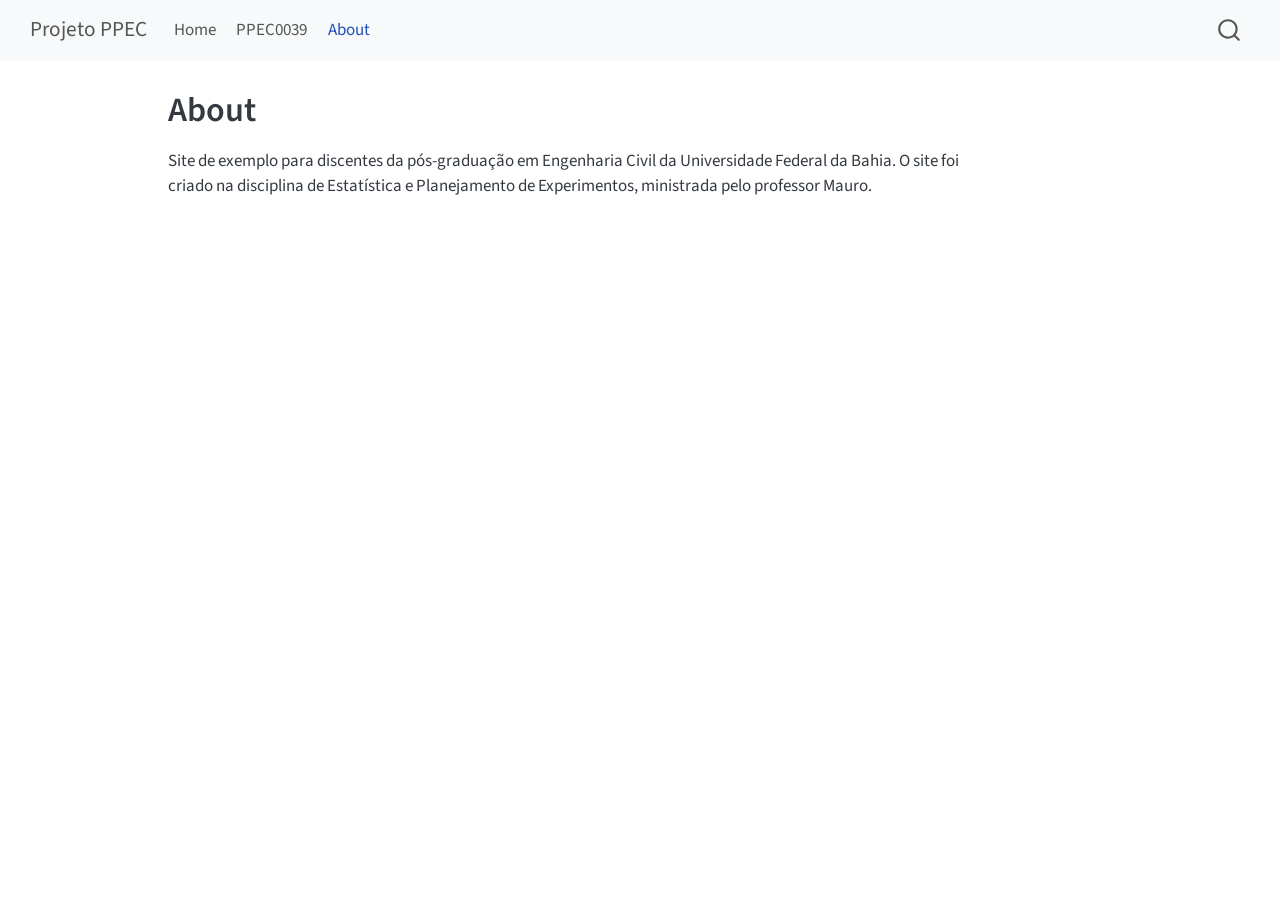
==== about.html @ da07c80e "novo site" ====
<!DOCTYPE html>
<html xmlns="http://www.w3.org/1999/xhtml" lang="en" xml:lang="en"><head>

<meta charset="utf-8">
<meta name="generator" content="quarto-1.9.37">

<meta name="viewport" content="width=device-width, initial-scale=1.0, user-scalable=yes">


<title>About – Projeto PPEC</title>
<style>
/* Default styles provided by pandoc.
** See https://pandoc.org/MANUAL.html#variables-for-html for config info.
*/
code{white-space: pre-wrap;}
span.smallcaps{font-variant: small-caps;}
div.columns{display: flex; gap: min(4vw, 1.5em);}
div.column{flex: auto; overflow-x: auto;}
div.hanging-indent{margin-left: 1.5em; text-indent: -1.5em;}
ul.task-list{list-style: none;}
ul.task-list li input[type="checkbox"] {
  width: 0.8em;
  margin: 0 0.8em 0.2em -1em; /* quarto-specific, see https://github.com/quarto-dev/quarto-cli/issues/4556 */ 
  vertical-align: middle;
}
</style>


<script src="site_libs/quarto-nav/quarto-nav.js"></script>
<script src="site_libs/quarto-nav/headroom.min.js"></script>
<script src="site_libs/clipboard/clipboard.min.js"></script>
<script src="site_libs/quarto-search/autocomplete.umd.js"></script>
<script src="site_libs/quarto-search/fuse.min.js"></script>
<script src="site_libs/quarto-search/quarto-search.js"></script>
<meta name="quarto:offset" content="./">
<script src="site_libs/quarto-html/quarto.js" type="module"></script>
<script src="site_libs/quarto-html/tabsets/tabsets.js" type="module"></script>
<script src="site_libs/quarto-html/popper.min.js"></script>
<script src="site_libs/quarto-html/tippy.umd.min.js"></script>
<script src="site_libs/quarto-html/anchor.min.js"></script>
<link href="site_libs/quarto-html/tippy.css" rel="stylesheet">
<link href="site_libs/quarto-html/quarto-syntax-highlighting-7f8f88aac4f3542376d5c11b86a4c14d.css" rel="stylesheet" id="quarto-text-highlighting-styles">
<script src="site_libs/bootstrap/bootstrap.min.js"></script>
<link href="site_libs/bootstrap/bootstrap-icons.css" rel="stylesheet">
<link href="site_libs/bootstrap/bootstrap-a0f9fd0d421825b736dc1bbcbcba2219.min.css" rel="stylesheet" append-hash="true" id="quarto-bootstrap" data-mode="light">
<script id="quarto-search-options" type="application/json">{
  "location": "navbar",
  "copy-button": false,
  "collapse-after": 3,
  "panel-placement": "end",
  "type": "overlay",
  "limit": 50,
  "keyboard-shortcut": [
    "f",
    "/",
    "s"
  ],
  "show-item-context": false,
  "language": {
    "search-no-results-text": "No results",
    "search-matching-documents-text": "matching documents",
    "search-copy-link-title": "Copy link to search",
    "search-hide-matches-text": "Hide additional matches",
    "search-more-match-text": "more match in this document",
    "search-more-matches-text": "more matches in this document",
    "search-clear-button-title": "Clear",
    "search-text-placeholder": "",
    "search-detached-cancel-button-title": "Cancel",
    "search-submit-button-title": "Submit",
    "search-label": "Search"
  }
}</script>


<link rel="stylesheet" href="styles.css">
</head>

<body class="nav-fixed quarto-light">

<div id="quarto-search-results"></div>
  <header id="quarto-header" class="headroom fixed-top">
    <nav class="navbar navbar-expand-lg " data-bs-theme="dark">
      <div class="navbar-container container-fluid">
      <div class="navbar-brand-container mx-auto">
    <a class="navbar-brand" href="./index.html">
    <span class="navbar-title">Projeto PPEC</span>
    </a>
  </div>
            <div id="quarto-search" class="" title="Search"></div>
          <button class="navbar-toggler" type="button" data-bs-toggle="collapse" data-bs-target="#navbarCollapse" aria-controls="navbarCollapse" role="menu" aria-expanded="false" aria-label="Toggle navigation" onclick="if (window.quartoToggleHeadroom) { window.quartoToggleHeadroom(); }">
  <span class="navbar-toggler-icon"></span>
</button>
          <div class="collapse navbar-collapse" id="navbarCollapse">
            <ul class="navbar-nav navbar-nav-scroll me-auto">
  <li class="nav-item">
    <a class="nav-link" href="./index.html"> 
<span class="menu-text">Home</span></a>
  </li>  
  <li class="nav-item">
    <a class="nav-link" href="./PPE039"> 
<span class="menu-text">PPEC0039</span></a>
  </li>  
  <li class="nav-item">
    <a class="nav-link active" href="./about.html" aria-current="page"> 
<span class="menu-text">About</span></a>
  </li>  
</ul>
          </div> <!-- /navcollapse -->
            <div class="quarto-navbar-tools">
</div>
      </div> <!-- /container-fluid -->
    </nav>
</header>
<!-- content -->
<div id="quarto-content" class="quarto-container page-columns page-rows-contents page-layout-article page-navbar">
<!-- sidebar -->
<!-- margin-sidebar -->
    <div id="quarto-margin-sidebar" class="sidebar margin-sidebar zindex-bottom">
        
    </div>
<!-- main -->
<main class="content" id="quarto-document-content">

<header id="title-block-header" class="quarto-title-block default">
<div class="quarto-title">
<h1 class="title">About</h1>
</div>



<div class="quarto-title-meta">

    
  
    
  </div>
  


</header>


<p>Site de exemplo para discentes da pós-graduação em Engenharia Civil da Universidade Federal da Bahia. O site foi criado na disciplina de Estatística e Planejamento de Experimentos, ministrada pelo professor Mauro.</p>



</main> <!-- /main -->
<script id="quarto-html-after-body" type="application/javascript">
  window.document.addEventListener("DOMContentLoaded", function (event) {
    const icon = "";
    const anchorJS = new window.AnchorJS();
    anchorJS.options = {
      placement: 'right',
      icon: icon
    };
    anchorJS.add('.anchored');
    const isCodeAnnotation = (el) => {
      for (const clz of el.classList) {
        if (clz.startsWith('code-annotation-')) {                     
          return true;
        }
      }
      return false;
    }
    const onCopySuccess = function(e) {
      // button target
      const button = e.trigger;
      // don't keep focus
      button.blur();
      // flash "checked"
      button.classList.add('code-copy-button-checked');
      var currentTitle = button.getAttribute("title");
      button.setAttribute("title", "Copied!");
      let tooltip;
      if (window.bootstrap) {
        button.setAttribute("data-bs-toggle", "tooltip");
        button.setAttribute("data-bs-placement", "left");
        button.setAttribute("data-bs-title", "Copied!");
        tooltip = new bootstrap.Tooltip(button, 
          { trigger: "manual", 
            customClass: "code-copy-button-tooltip",
            offset: [0, -8]});
        tooltip.show();    
      }
      setTimeout(function() {
        if (tooltip) {
          tooltip.hide();
          button.removeAttribute("data-bs-title");
          button.removeAttribute("data-bs-toggle");
          button.removeAttribute("data-bs-placement");
        }
        button.setAttribute("title", currentTitle);
        button.classList.remove('code-copy-button-checked');
      }, 1000);
      // clear code selection
      e.clearSelection();
    }
    const getTextToCopy = function(trigger) {
      const outerScaffold = trigger.parentElement.cloneNode(true);
      const codeEl = outerScaffold.querySelector('code');
      for (const childEl of codeEl.children) {
        if (isCodeAnnotation(childEl)) {
          childEl.remove();
        }
      }
      return codeEl.innerText;
    }
    const clipboard = new window.ClipboardJS('.code-copy-button:not([data-in-quarto-modal])', {
      text: getTextToCopy
    });
    clipboard.on('success', onCopySuccess);
    if (window.document.getElementById('quarto-embedded-source-code-modal')) {
      const clipboardModal = new window.ClipboardJS('.code-copy-button[data-in-quarto-modal]', {
        text: getTextToCopy,
        container: window.document.getElementById('quarto-embedded-source-code-modal')
      });
      clipboardModal.on('success', onCopySuccess);
    }
      var localhostRegex = new RegExp(/^(?:http|https):\/\/localhost\:?[0-9]*\//);
      var mailtoRegex = new RegExp(/^mailto:/);
        var filterRegex = new RegExp('/' + window.location.host + '/');
      var isInternal = (href) => {
          return filterRegex.test(href) || localhostRegex.test(href) || mailtoRegex.test(href);
      }
      // Inspect non-navigation links and adorn them if external
     var links = window.document.querySelectorAll('a[href]:not(.nav-link):not(.navbar-brand):not(.toc-action):not(.sidebar-link):not(.sidebar-item-toggle):not(.pagination-link):not(.no-external):not([aria-hidden]):not(.dropdown-item):not(.quarto-navigation-tool):not(.about-link)');
      for (var i=0; i<links.length; i++) {
        const link = links[i];
        if (!isInternal(link.href)) {
          // undo the damage that might have been done by quarto-nav.js in the case of
          // links that we want to consider external
          if (link.dataset.originalHref !== undefined) {
            link.href = link.dataset.originalHref;
          }
        }
      }
    function tippyHover(el, contentFn, onTriggerFn, onUntriggerFn) {
      const config = {
        allowHTML: true,
        maxWidth: 500,
        delay: 100,
        arrow: false,
        appendTo: function(el) {
            return el.parentElement;
        },
        interactive: true,
        interactiveBorder: 10,
        theme: 'quarto',
        placement: 'bottom-start',
      };
      if (contentFn) {
        config.content = contentFn;
      }
      if (onTriggerFn) {
        config.onTrigger = onTriggerFn;
      }
      if (onUntriggerFn) {
        config.onUntrigger = onUntriggerFn;
      }
      window.tippy(el, config); 
    }
    const noterefs = window.document.querySelectorAll('a[role="doc-noteref"]');
    for (var i=0; i<noterefs.length; i++) {
      const ref = noterefs[i];
      tippyHover(ref, function() {
        // use id or data attribute instead here
        let href = ref.getAttribute('data-footnote-href') || ref.getAttribute('href');
        try { href = new URL(href).hash; } catch {}
        const id = href.replace(/^#\/?/, "");
        const note = window.document.getElementById(id);
        if (note) {
          return note.innerHTML;
        } else {
          return "";
        }
      });
    }
    const xrefs = window.document.querySelectorAll('a.quarto-xref');
    const processXRef = (id, note) => {
      // Strip column container classes
      const stripColumnClz = (el) => {
        el.classList.remove("page-full", "page-columns");
        if (el.children) {
          for (const child of el.children) {
            stripColumnClz(child);
          }
        }
      }
      stripColumnClz(note)
      if (id === null || id.startsWith('sec-')) {
        // Special case sections, only their first couple elements
        const container = document.createElement("div");
        if (note.children && note.children.length > 2) {
          container.appendChild(note.children[0].cloneNode(true));
          for (let i = 1; i < note.children.length; i++) {
            const child = note.children[i];
            if (child.tagName === "P" && child.innerText === "") {
              continue;
            } else {
              container.appendChild(child.cloneNode(true));
              break;
            }
          }
          if (window.Quarto?.typesetMath) {
            window.Quarto.typesetMath(container);
          }
          return container.innerHTML
        } else {
          if (window.Quarto?.typesetMath) {
            window.Quarto.typesetMath(note);
          }
          return note.innerHTML;
        }
      } else {
        // Remove any anchor links if they are present
        const anchorLink = note.querySelector('a.anchorjs-link');
        if (anchorLink) {
          anchorLink.remove();
        }
        if (window.Quarto?.typesetMath) {
          window.Quarto.typesetMath(note);
        }
        if (note.classList.contains("callout")) {
          return note.outerHTML;
        } else {
          return note.innerHTML;
        }
      }
    }
    for (var i=0; i<xrefs.length; i++) {
      const xref = xrefs[i];
      tippyHover(xref, undefined, function(instance) {
        instance.disable();
        let url = xref.getAttribute('href');
        let hash = undefined; 
        if (url.startsWith('#')) {
          hash = url;
        } else {
          try { hash = new URL(url).hash; } catch {}
        }
        if (hash) {
          const id = hash.replace(/^#\/?/, "");
          const note = window.document.getElementById(id);
          if (note !== null) {
            try {
              const html = processXRef(id, note.cloneNode(true));
              instance.setContent(html);
            } finally {
              instance.enable();
              instance.show();
            }
          } else {
            // See if we can fetch this
            fetch(url.split('#')[0])
            .then(res => res.text())
            .then(html => {
              const parser = new DOMParser();
              const htmlDoc = parser.parseFromString(html, "text/html");
              const note = htmlDoc.getElementById(id);
              if (note !== null) {
                const html = processXRef(id, note);
                instance.setContent(html);
              } 
            }).finally(() => {
              instance.enable();
              instance.show();
            });
          }
        } else {
          // See if we can fetch a full url (with no hash to target)
          // This is a special case and we should probably do some content thinning / targeting
          fetch(url)
          .then(res => res.text())
          .then(html => {
            const parser = new DOMParser();
            const htmlDoc = parser.parseFromString(html, "text/html");
            const note = htmlDoc.querySelector('main.content');
            if (note !== null) {
              // This should only happen for chapter cross references
              // (since there is no id in the URL)
              // remove the first header
              if (note.children.length > 0 && note.children[0].tagName === "HEADER") {
                note.children[0].remove();
              }
              const html = processXRef(null, note);
              instance.setContent(html);
            } 
          }).finally(() => {
            instance.enable();
            instance.show();
          });
        }
      }, function(instance) {
      });
    }
        let selectedAnnoteEl;
        const selectorForAnnotation = ( cell, annotation) => {
          let cellAttr = 'data-code-cell="' + cell + '"';
          let lineAttr = 'data-code-annotation="' +  annotation + '"';
          const selector = 'span[' + cellAttr + '][' + lineAttr + ']';
          return selector;
        }
        const selectCodeLines = (annoteEl) => {
          const doc = window.document;
          const targetCell = annoteEl.getAttribute("data-target-cell");
          const targetAnnotation = annoteEl.getAttribute("data-target-annotation");
          const annoteSpan = window.document.querySelector(selectorForAnnotation(targetCell, targetAnnotation));
          const lines = annoteSpan.getAttribute("data-code-lines").split(",");
          const lineIds = lines.map((line) => {
            return targetCell + "-" + line;
          })
          let top = null;
          let height = null;
          let parent = null;
          if (lineIds.length > 0) {
              //compute the position of the single el (top and bottom and make a div)
              const el = window.document.getElementById(lineIds[0]);
              top = el.offsetTop;
              height = el.offsetHeight;
              parent = el.parentElement.parentElement;
            if (lineIds.length > 1) {
              const lastEl = window.document.getElementById(lineIds[lineIds.length - 1]);
              const bottom = lastEl.offsetTop + lastEl.offsetHeight;
              height = bottom - top;
            }
            if (top !== null && height !== null && parent !== null) {
              // cook up a div (if necessary) and position it 
              let div = window.document.getElementById("code-annotation-line-highlight");
              if (div === null) {
                div = window.document.createElement("div");
                div.setAttribute("id", "code-annotation-line-highlight");
                div.style.position = 'absolute';
                parent.appendChild(div);
              }
              div.style.top = top - 2 + "px";
              div.style.height = height + 4 + "px";
              div.style.left = 0;
              let gutterDiv = window.document.getElementById("code-annotation-line-highlight-gutter");
              if (gutterDiv === null) {
                gutterDiv = window.document.createElement("div");
                gutterDiv.setAttribute("id", "code-annotation-line-highlight-gutter");
                gutterDiv.style.position = 'absolute';
                const codeCell = window.document.getElementById(targetCell);
                const gutter = codeCell.querySelector('.code-annotation-gutter');
                gutter.appendChild(gutterDiv);
              }
              gutterDiv.style.top = top - 2 + "px";
              gutterDiv.style.height = height + 4 + "px";
            }
            selectedAnnoteEl = annoteEl;
          }
        };
        const unselectCodeLines = () => {
          const elementsIds = ["code-annotation-line-highlight", "code-annotation-line-highlight-gutter"];
          elementsIds.forEach((elId) => {
            const div = window.document.getElementById(elId);
            if (div) {
              div.remove();
            }
          });
          selectedAnnoteEl = undefined;
        };
          // Handle positioning of the toggle
      window.addEventListener(
        "resize",
        throttle(() => {
          elRect = undefined;
          if (selectedAnnoteEl) {
            selectCodeLines(selectedAnnoteEl);
          }
        }, 10)
      );
      function throttle(fn, ms) {
      let throttle = false;
      let timer;
        return (...args) => {
          if(!throttle) { // first call gets through
              fn.apply(this, args);
              throttle = true;
          } else { // all the others get throttled
              if(timer) clearTimeout(timer); // cancel #2
              timer = setTimeout(() => {
                fn.apply(this, args);
                timer = throttle = false;
              }, ms);
          }
        };
      }
        // Attach click handler to the DT
        const annoteDls = window.document.querySelectorAll('dt[data-target-cell]');
        for (const annoteDlNode of annoteDls) {
          annoteDlNode.addEventListener('click', (event) => {
            const clickedEl = event.target;
            if (clickedEl !== selectedAnnoteEl) {
              unselectCodeLines();
              const activeEl = window.document.querySelector('dt[data-target-cell].code-annotation-active');
              if (activeEl) {
                activeEl.classList.remove('code-annotation-active');
              }
              selectCodeLines(clickedEl);
              clickedEl.classList.add('code-annotation-active');
            } else {
              // Unselect the line
              unselectCodeLines();
              clickedEl.classList.remove('code-annotation-active');
            }
          });
        }
    const findCites = (el) => {
      const parentEl = el.parentElement;
      if (parentEl) {
        const cites = parentEl.dataset.cites;
        if (cites) {
          return {
            el,
            cites: cites.split(' ')
          };
        } else {
          return findCites(el.parentElement)
        }
      } else {
        return undefined;
      }
    };
    var bibliorefs = window.document.querySelectorAll('a[role="doc-biblioref"]');
    for (var i=0; i<bibliorefs.length; i++) {
      const ref = bibliorefs[i];
      const citeInfo = findCites(ref);
      if (citeInfo) {
        tippyHover(citeInfo.el, function() {
          var popup = window.document.createElement('div');
          citeInfo.cites.forEach(function(cite) {
            var citeDiv = window.document.createElement('div');
            citeDiv.classList.add('hanging-indent');
            citeDiv.classList.add('csl-entry');
            var biblioDiv = window.document.getElementById('ref-' + cite);
            if (biblioDiv) {
              citeDiv.innerHTML = biblioDiv.innerHTML;
            }
            popup.appendChild(citeDiv);
          });
          return popup.innerHTML;
        });
      }
    }
  });
  </script>
</div> <!-- /content -->




</body></html>
---- site_libs/quarto-html/tippy.css ----
.tippy-box[data-animation=fade][data-state=hidden]{opacity:0}[data-tippy-root]{max-width:calc(100vw - 10px)}.tippy-box{position:relative;background-color:#333;color:#fff;border-radius:4px;font-size:14px;line-height:1.4;white-space:normal;outline:0;transition-property:transform,visibility,opacity}.tippy-box[data-placement^=top]>.tippy-arrow{bottom:0}.tippy-box[data-placement^=top]>.tippy-arrow:before{bottom:-7px;left:0;border-width:8px 8px 0;border-top-color:initial;transform-origin:center top}.tippy-box[data-placement^=bottom]>.tippy-arrow{top:0}.tippy-box[data-placement^=bottom]>.tippy-arrow:before{top:-7px;left:0;border-width:0 8px 8px;border-bottom-color:initial;transform-origin:center bottom}.tippy-box[data-placement^=left]>.tippy-arrow{right:0}.tippy-box[data-placement^=left]>.tippy-arrow:before{border-width:8px 0 8px 8px;border-left-color:initial;right:-7px;transform-origin:center left}.tippy-box[data-placement^=right]>.tippy-arrow{left:0}.tippy-box[data-placement^=right]>.tippy-arrow:before{left:-7px;border-width:8px 8px 8px 0;border-right-color:initial;transform-origin:center right}.tippy-box[data-inertia][data-state=visible]{transition-timing-function:cubic-bezier(.54,1.5,.38,1.11)}.tippy-arrow{width:16px;height:16px;color:#333}.tippy-arrow:before{content:"";position:absolute;border-color:transparent;border-style:solid}.tippy-content{position:relative;padding:5px 9px;z-index:1}
---- site_libs/quarto-html/quarto-syntax-highlighting-7f8f88aac4f3542376d5c11b86a4c14d.css ----
/* quarto syntax highlight colors */
:root {
  --quarto-hl-ot-color: #003B4F;
  --quarto-hl-at-color: #657422;
  --quarto-hl-ss-color: #20794D;
  --quarto-hl-an-color: #5E5E5E;
  --quarto-hl-fu-color: #4758AB;
  --quarto-hl-st-color: #20794D;
  --quarto-hl-cf-color: #003B4F;
  --quarto-hl-op-color: #5E5E5E;
  --quarto-hl-er-color: #AD0000;
  --quarto-hl-bn-color: #AD0000;
  --quarto-hl-al-color: #AD0000;
  --quarto-hl-va-color: #111111;
  --quarto-hl-bu-color: inherit;
  --quarto-hl-ex-color: inherit;
  --quarto-hl-pp-color: #AD0000;
  --quarto-hl-in-color: #5E5E5E;
  --quarto-hl-vs-color: #20794D;
  --quarto-hl-wa-color: #5E5E5E;
  --quarto-hl-do-color: #5E5E5E;
  --quarto-hl-im-color: #00769E;
  --quarto-hl-ch-color: #20794D;
  --quarto-hl-dt-color: #AD0000;
  --quarto-hl-fl-color: #AD0000;
  --quarto-hl-co-color: #5E5E5E;
  --quarto-hl-cv-color: #5E5E5E;
  --quarto-hl-cn-color: #8f5902;
  --quarto-hl-sc-color: #5E5E5E;
  --quarto-hl-dv-color: #AD0000;
  --quarto-hl-kw-color: #003B4F;
}

/* other quarto variables */
:root {
  --quarto-font-monospace: SFMono-Regular, Menlo, Monaco, Consolas, "Liberation Mono", "Courier New", monospace;
}

/* syntax highlight based on Pandoc's rules */
pre > code.sourceCode > span {
  color: #003B4F;
}

code.sourceCode > span {
  color: #003B4F;
}

div.sourceCode,
div.sourceCode pre.sourceCode {
  color: #003B4F;
}

/* Normal */
code span {
  color: #003B4F;
}

/* Alert */
code span.al {
  color: #AD0000;
  font-style: inherit;
}

/* Annotation */
code span.an {
  color: #5E5E5E;
  font-style: inherit;
}

/* Attribute */
code span.at {
  color: #657422;
  font-style: inherit;
}

/* BaseN */
code span.bn {
  color: #AD0000;
  font-style: inherit;
}

/* BuiltIn */
code span.bu {
  font-style: inherit;
}

/* ControlFlow */
code span.cf {
  color: #003B4F;
  font-weight: bold;
  font-style: inherit;
}

/* Char */
code span.ch {
  color: #20794D;
  font-style: inherit;
}

/* Constant */
code span.cn {
  color: #8f5902;
  font-style: inherit;
}

/* Comment */
code span.co {
  color: #5E5E5E;
  font-style: inherit;
}

/* CommentVar */
code span.cv {
  color: #5E5E5E;
  font-style: italic;
}

/* Documentation */
code span.do {
  color: #5E5E5E;
  font-style: italic;
}

/* DataType */
code span.dt {
  color: #AD0000;
  font-style: inherit;
}

/* DecVal */
code span.dv {
  color: #AD0000;
  font-style: inherit;
}

/* Error */
code span.er {
  color: #AD0000;
  font-style: inherit;
}

/* Extension */
code span.ex {
  font-style: inherit;
}

/* Float */
code span.fl {
  color: #AD0000;
  font-style: inherit;
}

/* Function */
code span.fu {
  color: #4758AB;
  font-style: inherit;
}

/* Import */
code span.im {
  color: #00769E;
  font-style: inherit;
}

/* Information */
code span.in {
  color: #5E5E5E;
  font-style: inherit;
}

/* Keyword */
code span.kw {
  color: #003B4F;
  font-weight: bold;
  font-style: inherit;
}

/* Operator */
code span.op {
  color: #5E5E5E;
  font-style: inherit;
}

/* Other */
code span.ot {
  color: #003B4F;
  font-style: inherit;
}

/* Preprocessor */
code span.pp {
  color: #AD0000;
  font-style: inherit;
}

/* SpecialChar */
code span.sc {
  color: #5E5E5E;
  font-style: inherit;
}

/* SpecialString */
code span.ss {
  color: #20794D;
  font-style: inherit;
}

/* String */
code span.st {
  color: #20794D;
  font-style: inherit;
}

/* Variable */
code span.va {
  color: #111111;
  font-style: inherit;
}

/* VerbatimString */
code span.vs {
  color: #20794D;
  font-style: inherit;
}

/* Warning */
code span.wa {
  color: #5E5E5E;
  font-style: italic;
}

.prevent-inlining {
  content: "</";
}

/*# sourceMappingURL=789ad8cd35626ba772517505b42a116e.css.map */
---- styles.css ----
/* css styles */
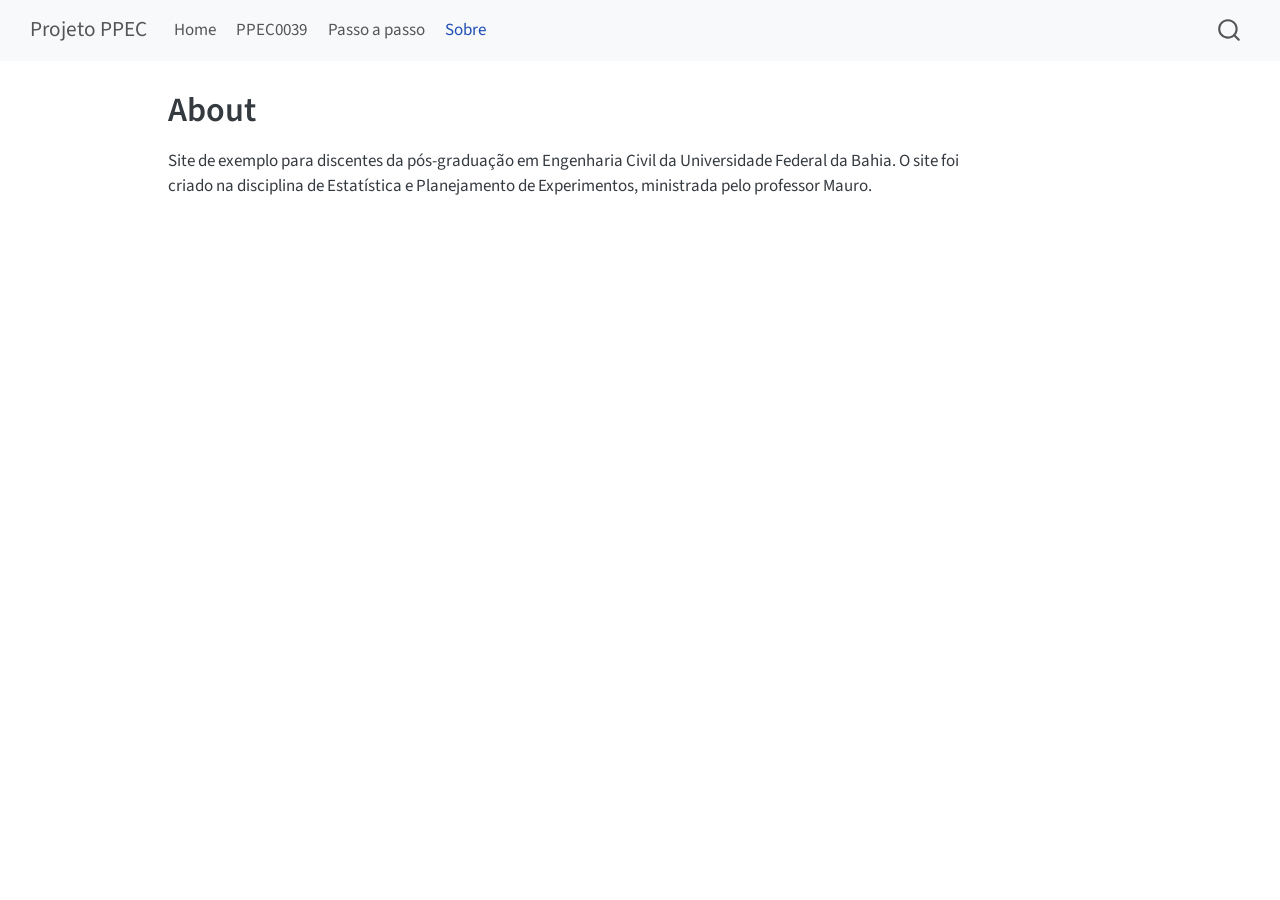
==== commit 7b0ae50e: "tutorial refeito" ====
--- a/about.html
+++ b/about.html
@@ -97,12 +97,16 @@
 <span class="menu-text">Home</span></a>
   </li>  
   <li class="nav-item">
-    <a class="nav-link" href="./PPE039"> 
+    <a class="nav-link" href="./lista_disciplina.html"> 
 <span class="menu-text">PPEC0039</span></a>
   </li>  
   <li class="nav-item">
+    <a class="nav-link" href="./passo-a-passo.html"> 
+<span class="menu-text">Passo a passo</span></a>
+  </li>  
+  <li class="nav-item">
     <a class="nav-link active" href="./about.html" aria-current="page"> 
-<span class="menu-text">About</span></a>
+<span class="menu-text">Sobre</span></a>
   </li>  
 </ul>
           </div> <!-- /navcollapse -->
